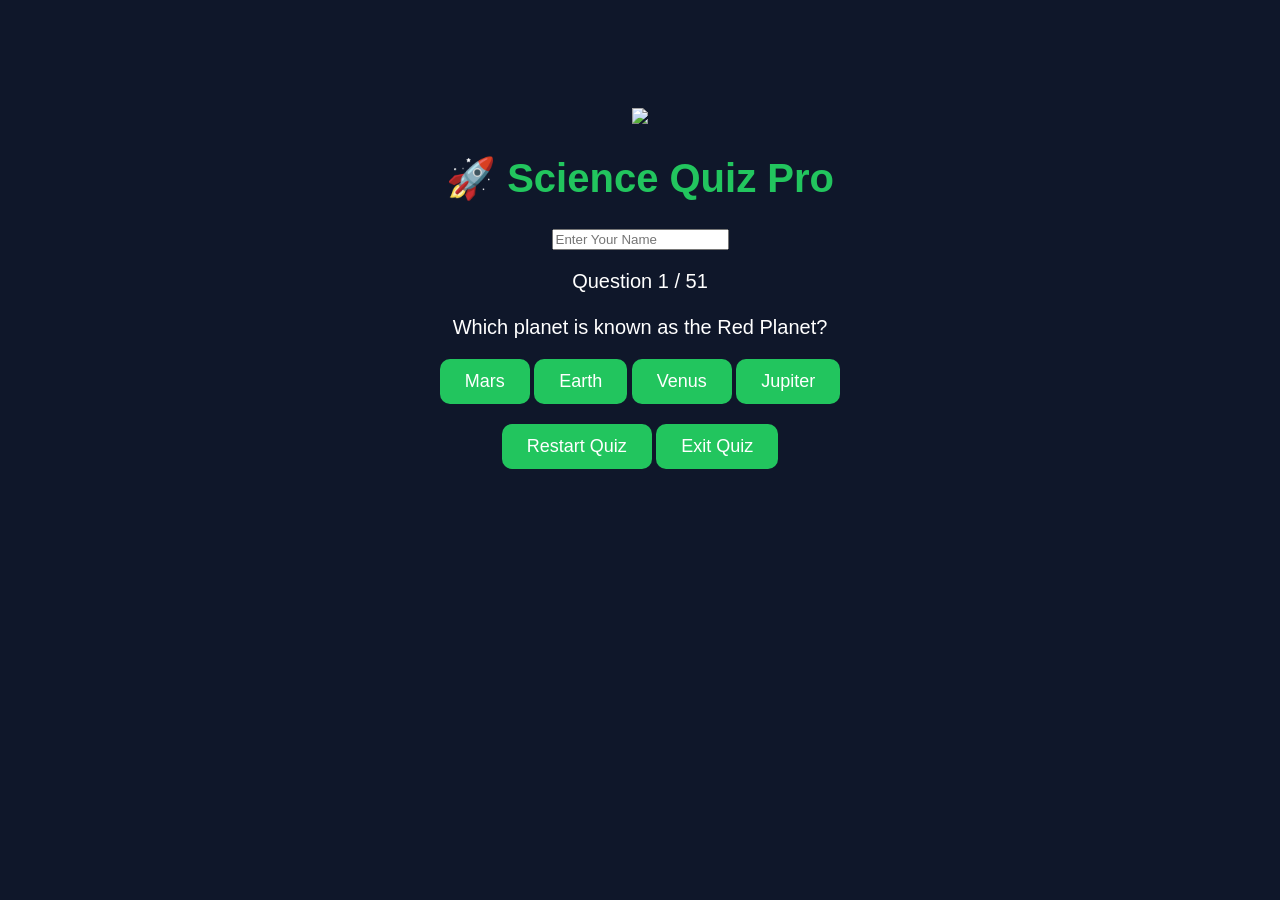
==== index.html @ 68c5258c "Add logo image to index.html" ====
<!DOCTYPE html>
<html>

<head>
    <title>Science Quiz Pro</title>
    <link rel="stylesheet" href="style.css">
</head>

<body>
    <img src="logo.png" width="120">

    <h1>🚀 Science Quiz Pro</h1>
    
<input type="text" id="playerName" placeholder="Enter Your Name">
    <p id="question"></p>

    <div id="answers"></div>

    <p id="result"></p>

    <p id="score"></p>
    
<button onclick="restartQuiz()">Restart Quiz</button>
    

<button onclick="exitQuiz()">Exit Quiz</button>

<script src="script.js"></script>
    

</body>

</html>
---- style.css ----
body {
  background-color: #0f172a;
  color: white;
  font-family: Arial, sans-serif;
  text-align: center;
  padding-top: 100px;
}

h1 {
  color: #22c55e;
  font-size: 40px;
}

p {
  font-size: 20px;
}

button {
  background-color: #22c55e;
  color: white;
  border: none;
  padding: 12px 25px;
  font-size: 18px;
  border-radius: 10px;
}
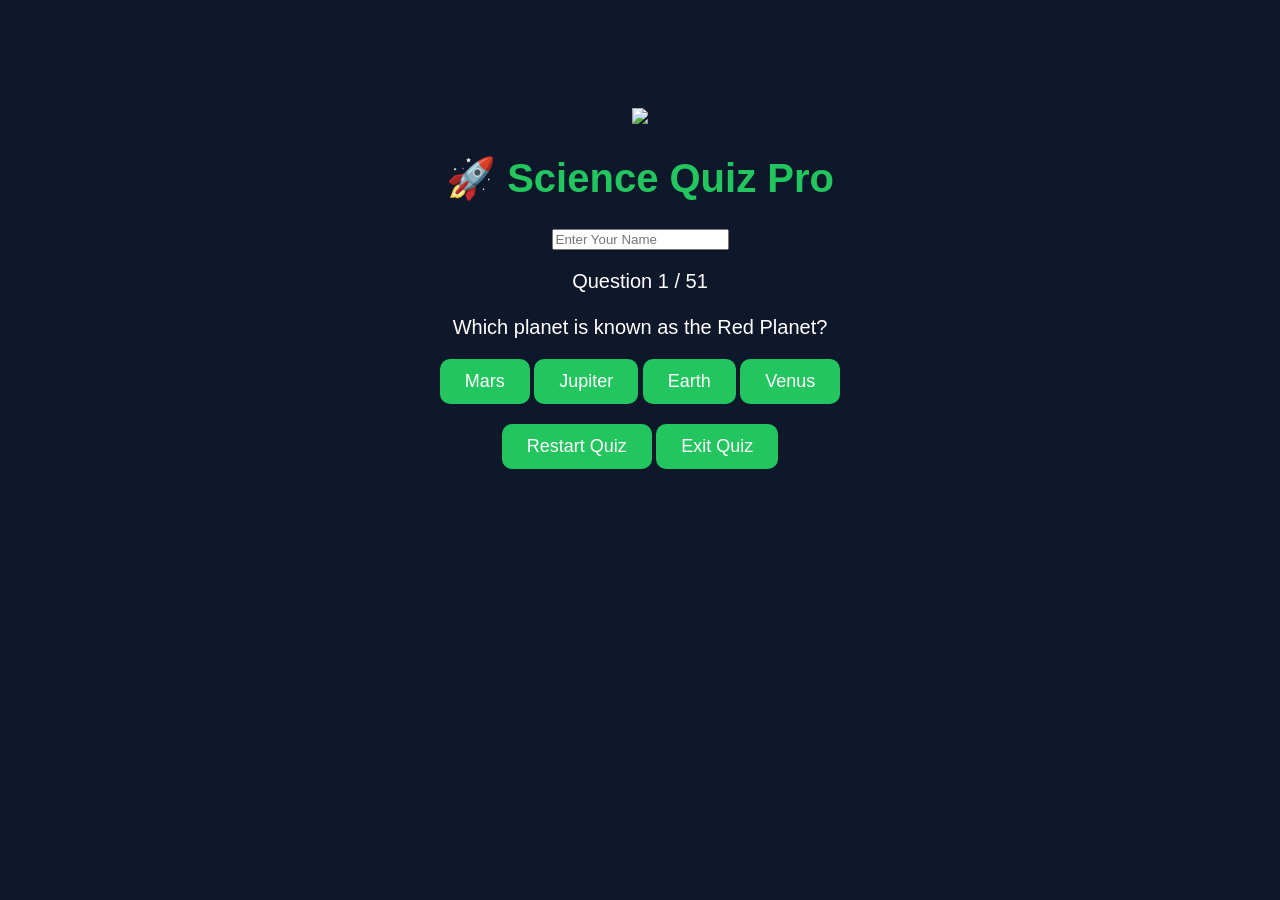
==== commit 50304766: "Add PWA support with manifest and service worker Added a manifest link and service worker registrati" ====
--- a/index.html
+++ b/index.html
@@ -4,6 +4,7 @@
 <head>
     <title>Science Quiz Pro</title>
     <link rel="stylesheet" href="style.css">
+    <link rel="manifest" href="manifest.json">
 </head>
 
 <body>
@@ -27,7 +28,12 @@
 
 <script src="script.js"></script>
     
+    <script>
+if ('serviceWorker' in navigator) {
+  navigator.serviceWorker.register('pwabuilder-sw.js');
+}
 
+</script>
 </body>
 
 </html>
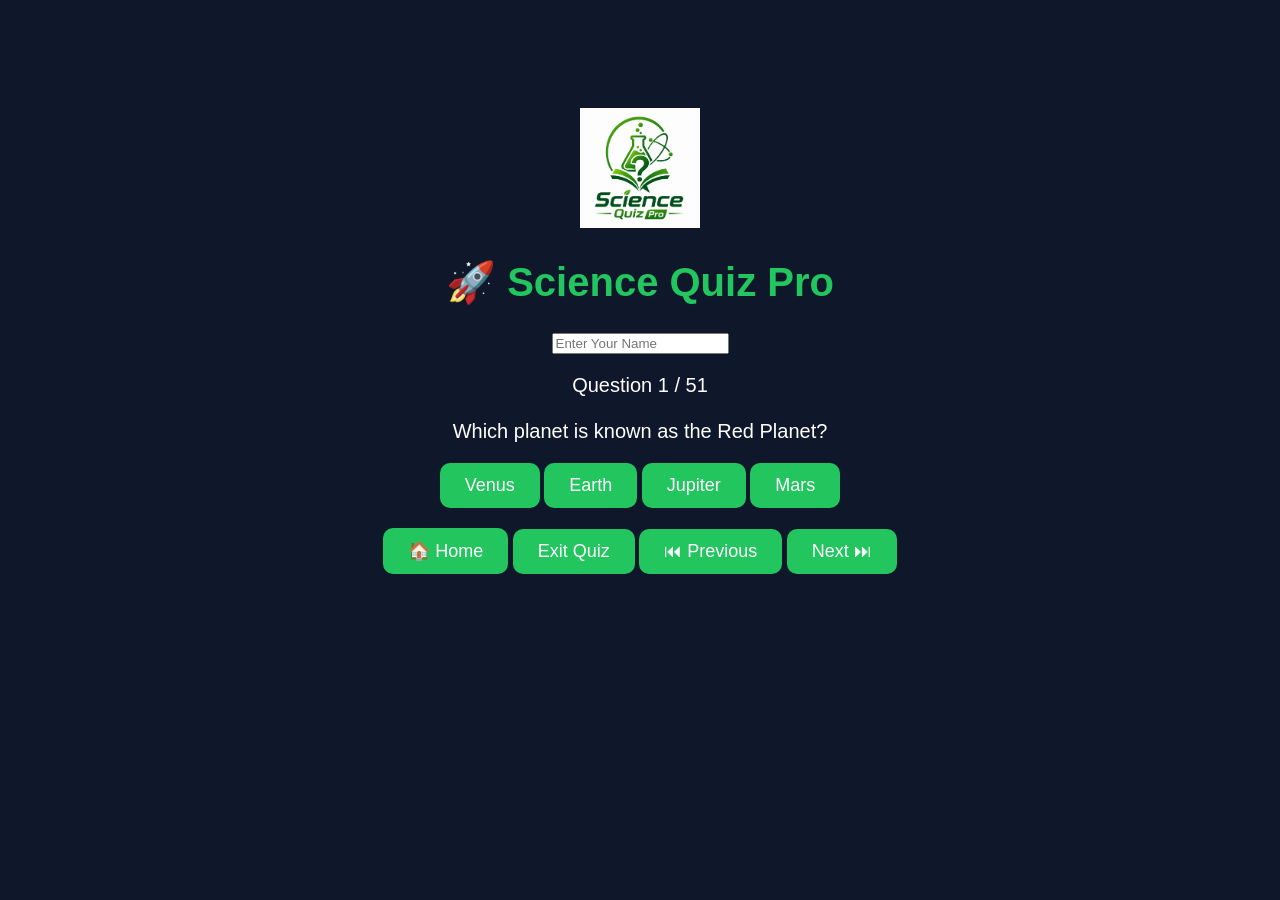
==== commit 5b550b83: "Add navigation buttons for quiz functionality" ====
--- a/index.html
+++ b/index.html
@@ -21,10 +21,13 @@
 
     <p id="score"></p>
     
-<button onclick="restartQuiz()">Restart Quiz</button>
+<button onclick="restartQuiz()">🏠 Home</button>
     
 
 <button onclick="exitQuiz()">Exit Quiz</button>
+<button onclick="prevQuestion()">⏮ Previous</button>
+
+<button onclick="nextQuestion()">Next ⏭</button>
 
 <script src="script.js"></script>
     
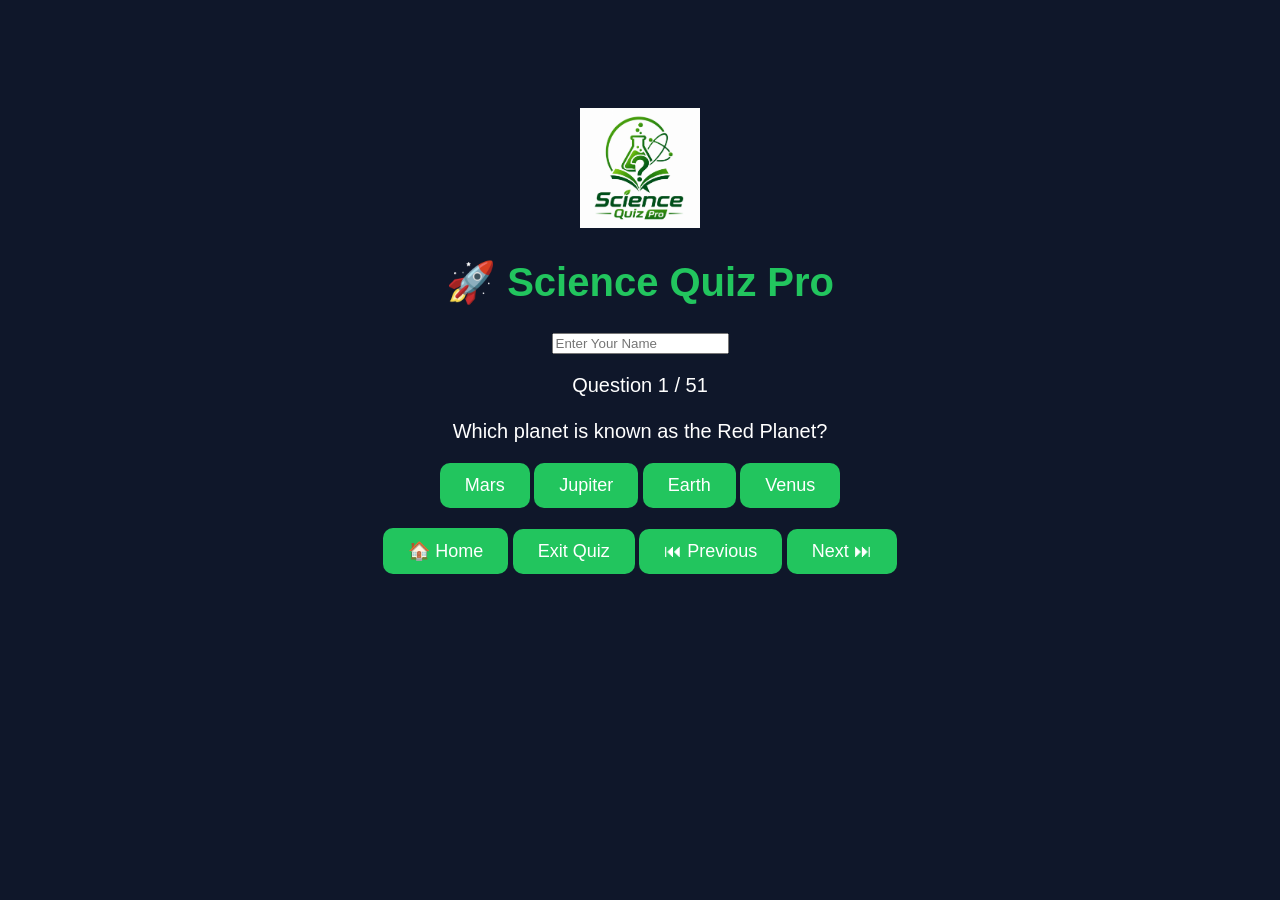
==== commit 44490be7: "Integrate Google Analytics tracking script Added Google Analytics tracking script to the head sectio" ====
--- a/index.html
+++ b/index.html
@@ -5,6 +5,14 @@
     <title>Science Quiz Pro</title>
     <link rel="stylesheet" href="style.css">
     <link rel="manifest" href="manifest.json">
+    <script async src="https://www.googletagmanager.com/gtag/js?id=G-T00DE4BRNZ"></script>
+<script>
+window.dataLayer = window.dataLayer || [];
+function gtag(){dataLayer.push(arguments);}
+gtag('js', new Date());
+
+gtag('config', 'G-T00DE4BRNZ');
+</script>
 </head>
 
 <body>
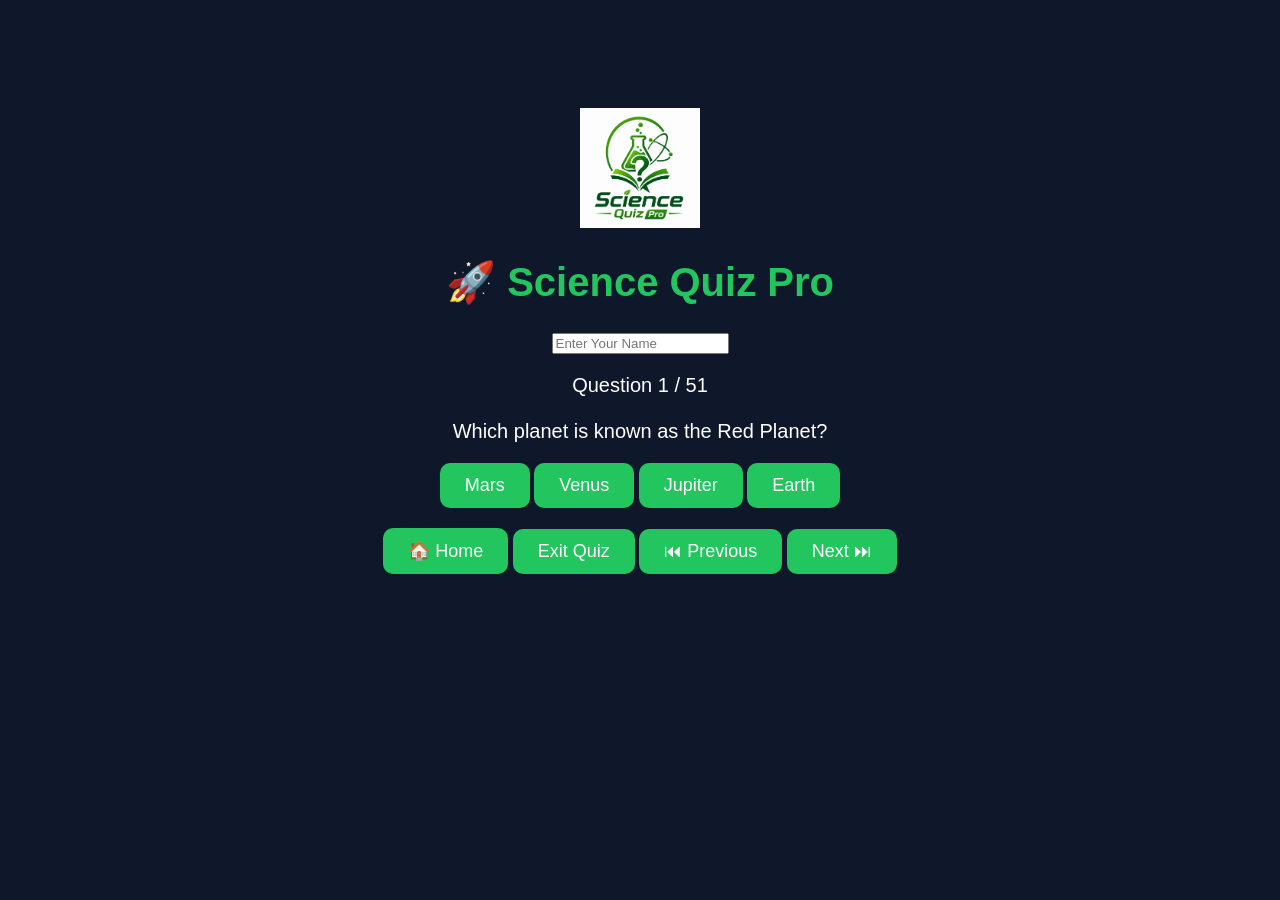
==== commit 667de437: "Add progress bar to Science Quiz Pro Add a progress bar container to the quiz interface." ====
--- a/index.html
+++ b/index.html
@@ -22,7 +22,10 @@
     
 <input type="text" id="playerName" placeholder="Enter Your Name">
     <p id="question"></p>
-
+    
+<div class="progress-container">
+  <div id="progressBar" class="progress-bar"></div>
+</div>
     <div id="answers"></div>
 
     <p id="result"></p>
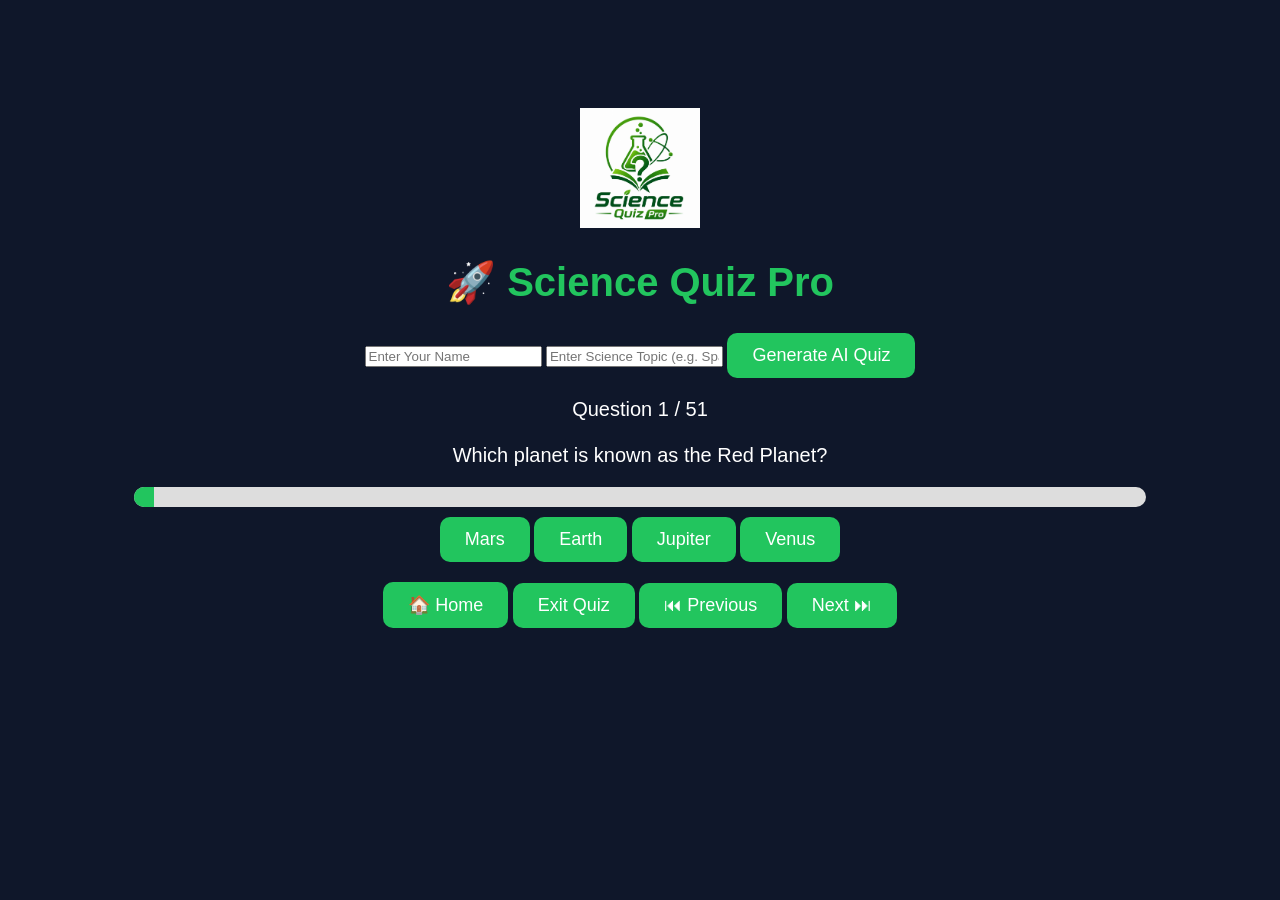
==== commit e94180b0: "Enhance quiz UI with AI topic input and functionality Added input field for AI topic and function to" ====
--- a/index.html
+++ b/index.html
@@ -21,6 +21,9 @@
     <h1>🚀 Science Quiz Pro</h1>
     
 <input type="text" id="playerName" placeholder="Enter Your Name">
+    <input type="text" id="aiTopic" placeholder="Enter Science Topic (e.g. Space)">
+<button onclick="startAIQuizFromUI()">Generate AI Quiz</button>
+    
     <p id="question"></p>
     
 <div class="progress-container">
@@ -43,6 +46,15 @@
 <script src="script.js"></script>
     
     <script>
+        window.startAIQuizFromUI = function() {
+    let topic = document.getElementById("aiTopic").value;
+    if(!topic) {
+        alert("Please enter a topic first!");
+        return;
+    }
+    loadAIQuestions(topic);
+};
+        
 if ('serviceWorker' in navigator) {
   navigator.serviceWorker.register('pwabuilder-sw.js');
 }
--- a/style.css
+++ b/style.css
@@ -23,3 +23,18 @@
   font-size: 18px;
   border-radius: 10px;
 }
+.progress-container {
+  width: 80%;
+  height: 20px;
+  background: #ddd;
+  border-radius: 10px;
+  margin: 10px auto;
+  overflow: hidden;
+}
+
+.progress-bar {
+  height: 100%;
+  width: 0%;
+  background: #22c55e;
+  transition: width 0.5s ease;
+}
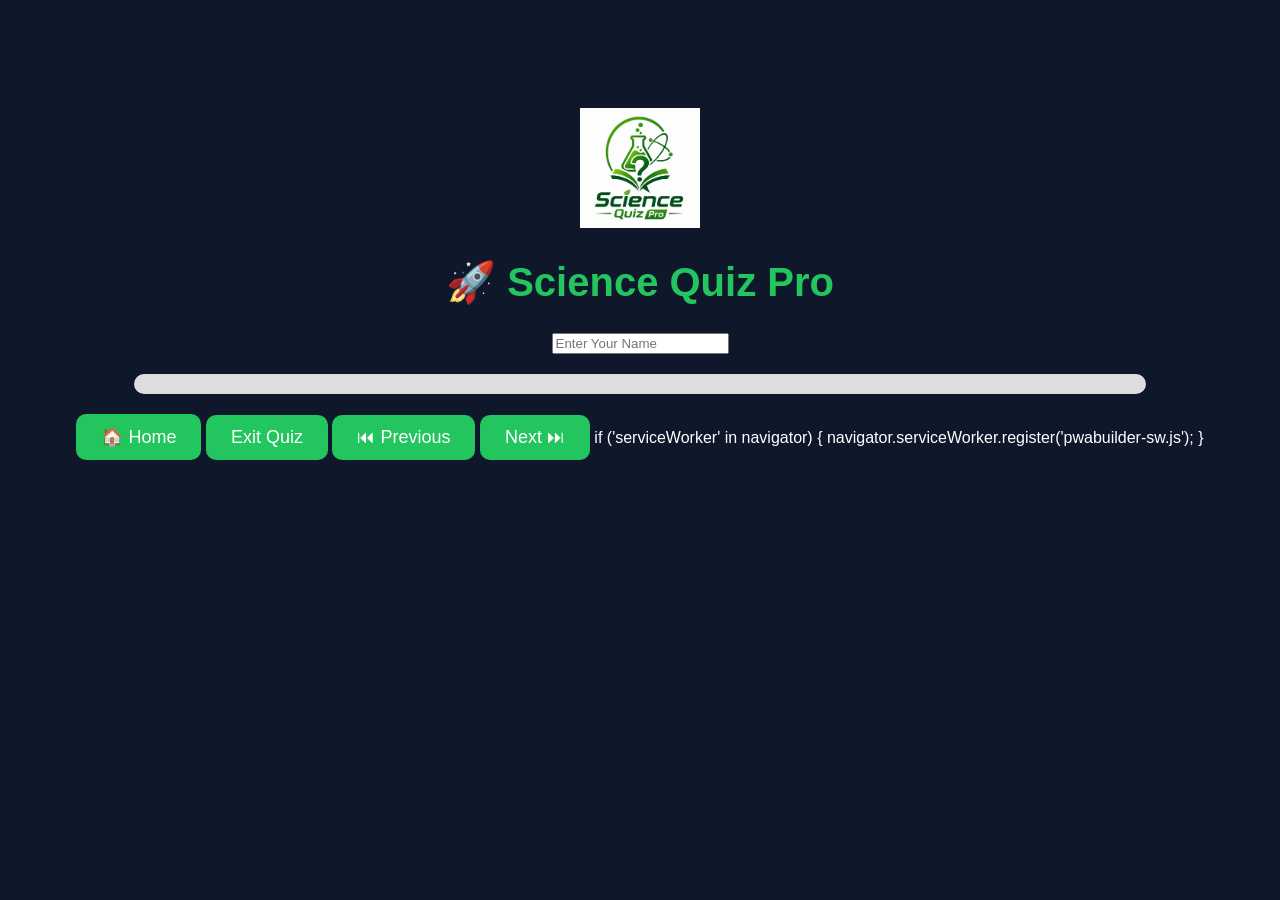
==== commit 1b5d2939: "Simplify quiz UI by removing AI topic input Removed AI topic input and related quiz generation scrip" ====
--- a/index.html
+++ b/index.html
@@ -21,10 +21,8 @@
     <h1>🚀 Science Quiz Pro</h1>
     
 <input type="text" id="playerName" placeholder="Enter Your Name">
-    <input type="text" id="aiTopic" placeholder="Enter Science Topic (e.g. Space)">
-<button onclick="startAIQuizFromUI()">Generate AI Quiz</button>
     
-    <p id="question"></p>
+     <p id="question"></p>
     
 <div class="progress-container">
   <div id="progressBar" class="progress-bar"></div>
@@ -45,15 +43,6 @@
 
 <script src="script.js"></script>
     
-    <script>
-        window.startAIQuizFromUI = function() {
-    let topic = document.getElementById("aiTopic").value;
-    if(!topic) {
-        alert("Please enter a topic first!");
-        return;
-    }
-    loadAIQuestions(topic);
-};
         
 if ('serviceWorker' in navigator) {
   navigator.serviceWorker.register('pwabuilder-sw.js');
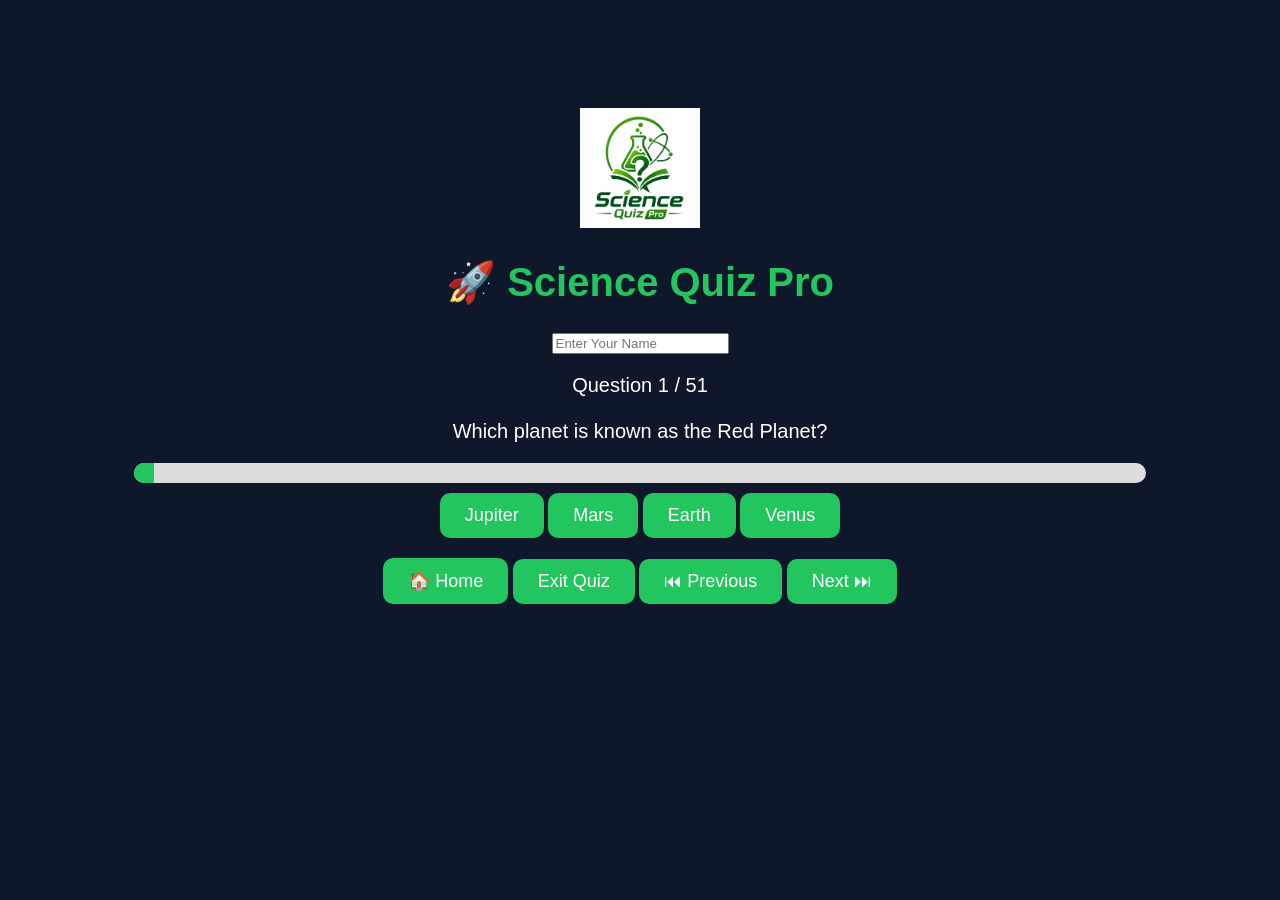
==== commit 50b62415: "Fix formatting of service worker registration script" ====
--- a/index.html
+++ b/index.html
@@ -43,12 +43,10 @@
 
 <script src="script.js"></script>
     
-        
+<script>
 if ('serviceWorker' in navigator) {
-  navigator.serviceWorker.register('pwabuilder-sw.js');
+    navigator.serviceWorker.register('pwabuilder-sw.js');
 }
-
 </script>
 </body>
-
 </html>
